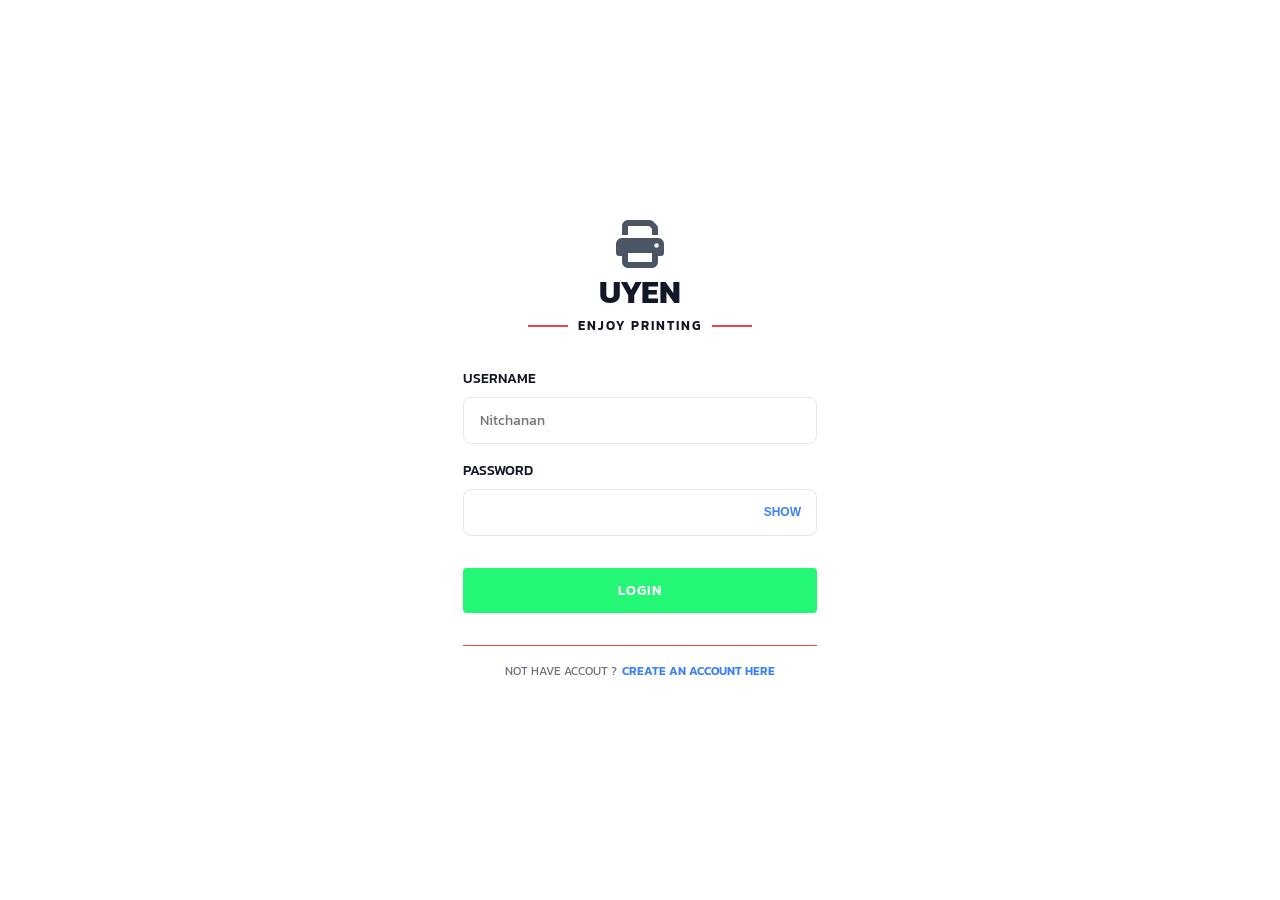
==== index.html @ d8b0818e "first commit" ====
<!DOCTYPE html>
<html lang="th">
<head>
    <meta charset="UTF-8">
    <meta name="viewport" content="width=device-width, initial-scale=1.0">
    <title>UYEN - Login</title>
    <!-- Google Fonts for Thai/English typography -->
    <link rel="preconnect" href="https://fonts.googleapis.com">
    <link rel="preconnect" href="https://fonts.gstatic.com" crossorigin>
    <link href="https://fonts.googleapis.com/css2?family=Kanit:wght@300;400;500;600;700&display=swap" rel="stylesheet">
    <!-- FontAwesome for standard icons (like printer if needed, though we can use img) -->
    <link rel="stylesheet" href="https://cdnjs.cloudflare.com/ajax/libs/font-awesome/6.4.0/css/all.min.css">
    <link rel="stylesheet" href="./css/style.css">
</head>
<body>
    <div class="auth-wrapper">
        <div class="auth-card">
            <!-- Icon placeholder -->
            <div class="auth-logo">
                <i class="fa-solid fa-print" style="font-size: 48px; color: #4b5563;"></i>
            </div>
            
            <h1 class="auth-title">UYEN</h1>
            <div class="auth-subtitle">ENJOY PRINTING</div>
            
            <form id="loginForm" action="./dashboard.html">
                <div class="form-group">
                    <label class="form-label">USERNAME</label>
                    <input type="text" class="form-control" name="username" placeholder="Nitchanan" required>
                </div>
                
                <div class="form-group">
                    <label class="form-label">PASSWORD</label>
                    <div class="input-group">
                        <input type="password" class="form-control" name="password" id="passwordInput" required>
                        <button type="button" class="input-action" id="togglePassword">SHOW</button>
                    </div>
                </div>
                
                <button type="submit" class="btn btn-success" style="margin-top: 1rem;">LOGIN</button>
            </form>
            
            <div class="auth-footer">
                NOT HAVE ACCOUT ? <a href="./register.html">CREATE AN ACCOUNT HERE</a>
            </div>
        </div>
    </div>

    <script src="./js/app.js"></script>
</body>
</html>
---- css/style.css ----
/* Add to style.css */
:root {
  --primary-color: #3b82f6; /* Blue */
  --primary-light: #eff6ff;
  --success-color: #10b981; /* Green */
  --danger-color: #ef4444; /* Red */
  --danger-light: #fef2f2;
  --warning-color: #fbbf24; /* Yellow */
  --text-dark: #111827;
  --text-gray: #6b7280;
  --text-light: #9ca3af;
  --bg-color: #f9fafb;
  --bg-white: #ffffff;
  --border-color: #e5e7eb;
  --border-radius: 8px;
  --border-radius-lg: 16px;
  --font-family: 'Kanit', sans-serif;
}

* { margin: 0; padding: 0; box-sizing: border-box; }

body {
  font-family: var(--font-family);
  background-color: var(--bg-white);
  color: var(--text-dark);
  line-height: 1.5;
}

a { text-decoration: none; color: var(--text-dark); }

/* Top Navigation */
.navbar {
  display: flex;
  justify-content: space-between;
  align-items: center;
  padding: 1rem 2rem;
  box-shadow: 0 1px 3px rgba(0,0,0,0.05);
  background: var(--bg-white);
  position: relative;
}

.nav-left {
  display: flex;
  align-items: center;
  gap: 2rem;
}

.nav-brand {
  font-size: 1.5rem;
  font-weight: 800;
  color: var(--text-dark);
}
.nav-brand span {
  color: var(--primary-color);
}

.hamburger-btn {
  display: none;
  background: none;
  border: none;
  font-size: 1.5rem;
  color: var(--text-gray);
  cursor: pointer;
}

/* Desktop Links */
.nav-links {
  display: flex;
  gap: 1.5rem;
}

/* Mobile Links Dropdown */
.mobile-nav-dropdown {
  display: none;
  position: absolute;
  top: 100%;
  left: 1rem;
  background: white;
  min-width: 150px;
  box-shadow: 0 4px 6px -1px rgba(0, 0, 0, 0.1), 0 2px 4px -1px rgba(0, 0, 0, 0.06);
  border-radius: var(--border-radius);
  border: 1px solid var(--border-color);
  flex-direction: column;
  z-index: 50;
  padding: 0.5rem 0;
}

.mobile-nav-dropdown.show {
  display: flex;
}

.mobile-nav-dropdown .nav-link {
  padding: 0.75rem 1.5rem;
  border-bottom: none;
}
.mobile-nav-dropdown .nav-link:hover, .mobile-nav-dropdown .nav-link.active {
  background-color: var(--primary-light);
}

.nav-link {
  font-weight: 500;
  color: var(--text-gray);
  padding: 0.5rem 0;
  border-bottom: 2px solid transparent;
  transition: all 0.2s;
}

.nav-link.active {
  color: var(--primary-color);
  border-bottom-color: var(--primary-color);
}

.nav-link:hover {
  color: var(--primary-color);
}

.nav-right {
  display: flex;
  align-items: center;
  gap: 1rem;
}

.user-name {
  font-weight: 500;
  font-size: 0.875rem;
}

.btn-logout {
  background-color: var(--danger-color);
  color: white;
  border: none;
  padding: 0.5rem 1rem;
  border-radius: 4px;
  font-size: 0.875rem;
  font-family: var(--font-family);
  cursor: pointer;
}

/* Layout */
.container {
  max-width: 1200px;
  margin: 0 auto;
  padding: 2rem;
}

.page-title {
  font-size: 1.5rem;
  font-weight: 600;
  margin-bottom: 1.5rem;
  color: #1e3a8a; /* Dark blue for titles */
}

/* Grid Layouts */
.dashboard-grid {
  display: grid;
  grid-template-columns: 1fr 1fr;
  gap: 2rem;
}

/* Left Column - Forms & Upload */
.section-card {
  border: 1px solid var(--border-color);
  border-radius: var(--border-radius-lg);
  padding: 1.5rem;
  margin-bottom: 2rem;
}

.section-title {
  font-size: 1.25rem;
  font-weight: 600;
  margin-bottom: 1rem;
}

.upload-zone {
  border: 2px dashed var(--border-color);
  border-radius: var(--border-radius);
  padding: 3rem 2rem;
  text-align: center;
  color: var(--text-gray);
  cursor: pointer;
  background-color: var(--bg-color);
  transition: border-color 0.2s;
}

.upload-zone:hover {
  border-color: var(--primary-color);
}

.upload-icon {
  font-size: 3rem;
  color: #d1d5db;
  margin-bottom: 1rem;
}

.file-item {
  display: flex;
  justify-content: space-between;
  align-items: center;
  padding: 0.75rem 1rem;
  border: 1px solid #fbd38d; /* Orange tint border */
  border-radius: var(--border-radius);
  background-color: #fffaf0;
  margin-bottom: 1.5rem;
}

.file-info {
  display: flex;
  align-items: center;
  gap: 0.5rem;
  color: #d97706; /* Orange text */
  font-weight: 500;
}

.btn-delete {
  background-color: #fca5a5;
  color: white;
  border: none;
  padding: 0.25rem 0.75rem;
  border-radius: 4px;
  font-size: 0.75rem;
  cursor: pointer;
}

/* Inputs */
.form-group {
  margin-bottom: 1rem;
  text-align: left;
}

.form-label {
  display: block;
  font-size: 0.875rem;
  font-weight: 500;
  margin-bottom: 0.5rem;
  color: var(--text-dark);
}

.form-control, .form-select {
  width: 100%;
  padding: 0.75rem 1rem;
  border: 1px solid var(--border-color);
  border-radius: var(--border-radius);
  font-family: var(--font-family);
  font-size: 0.875rem;
}

.input-group {
  position: relative;
  display: flex;
  align-items: center;
}

.input-action {
  position: absolute;
  right: 1rem;
  font-size: 0.75rem;
  font-weight: 600;
  color: var(--primary-color);
  background: none;
  border: none;
  cursor: pointer;
  text-transform: uppercase;
}

.form-select.custom-chevron {
  appearance: none;
  background-image: url("data:image/svg+xml;charset=US-ASCII,%3Csvg%20xmlns%3D%22http%3A%2F%2Fwww.w3.org%2F2000%2Fsvg%22%20width%3D%22292.4%22%20height%3D%22292.4%22%3E%3Cpath%20fill%3D%22%236b7280%22%20d%3D%22M287%2069.4a17.6%2017.6%200%200%200-13-5.4H18.4c-5%200-9.3%201.8-12.9%205.4A17.6%2017.6%200%200%200%200%2082.2c0%205%201.8%209.3%205.4%2012.9l128%20127.9c3.6%203.6%207.8%205.4%2012.8%205.4s9.2-1.8%2012.8-5.4L287%2095c3.5-3.5%205.4-7.8%205.4-12.8%200-5-1.9-9.2-5.5-12.8z%22%2F%3E%3C%2Fsvg%3E");
  background-repeat: no-repeat;
  background-position: right 0.75rem top 50%;
  background-size: 0.65rem auto;
}

/* Buttons */
.btn {
  display: inline-block;
  width: 100%;
  padding: 0.75rem 1.5rem;
  font-size: 0.875rem;
  font-weight: 600;
  font-family: var(--font-family);
  text-align: center;
  border: none;
  border-radius: 4px;
  cursor: pointer;
  transition: all 0.2s ease;
  text-transform: uppercase;
}

.btn-success {
  background-color: #24f676; /* Bright neon green */
  color: white;
  letter-spacing: 1px;
}

/* Right Column - Blue Box */
.schedule-card {
  border: 1px solid var(--primary-color);
  border-radius: var(--border-radius-lg);
  padding: 1.5rem;
  height: max-content;
}

.btn-primary {
  background-color: var(--primary-light);
  color: var(--primary-color);
  border: 1px solid var(--primary-color);
  padding: 0.75rem 1.5rem;
  border-radius: var(--border-radius);
  font-family: var(--font-family);
  font-weight: 600;
  cursor: pointer;
  width: max-content;
  display: inline-block;
  text-align: center;
}

/* Queue List */
.back-link {
  color: var(--text-gray);
  margin-bottom: 2rem;
  display: inline-flex;
  align-items: center;
  gap: 0.5rem;
}

.queue-page-title {
  text-align: center;
  font-size: 1.5rem;
  color: #1e3a8a;
  margin-bottom: 2rem;
}

.queue-list {
  display: flex;
  flex-direction: column;
  gap: 1.5rem;
  max-width: 600px;
  margin: 0 auto;
}

.queue-card {
  border: 1px dashed var(--border-color);
  border-radius: var(--border-radius);
  padding: 1.5rem;
  position: relative;
}

.queue-header {
  display: flex;
  justify-content: space-between;
  align-items: flex-start;
  margin-bottom: 1rem;
}

.queue-user {
  font-weight: 600;
  font-size: 1.125rem;
}

.queue-number-box {
  background-color: var(--primary-light);
  color: var(--primary-color);
  font-size: 1.5rem;
  font-weight: 700;
  padding: 0.5rem 1rem;
  border-radius: var(--border-radius);
  display: flex;
  align-items: center;
  gap: 0.5rem;
}

.queue-number-label {
  font-size: 1rem;
  color: var(--text-dark);
}

.badge {
  display: inline-block;
  padding: 0.25rem 0.5rem;
  border-radius: 4px;
  font-size: 0.75rem;
  font-weight: 500;
}

.badge-success { background-color: var(--success-color); color: white; }
.badge-warning { background-color: var(--warning-color); color: white; }

.queue-details {
  display: grid;
  grid-template-columns: 1fr 1fr;
  gap: 0.5rem 1rem;
  font-size: 0.875rem;
  margin-bottom: 1rem;
  color: var(--text-gray);
}

.queue-details span {
  color: var(--primary-color);
  font-weight: 500;
}

.queue-note {
  background-color: var(--danger-light);
  color: var(--danger-color);
  padding: 0.5rem;
  border-radius: 4px;
  font-size: 0.875rem;
  margin-bottom: 1rem;
  display: flex;
}

.queue-note strong {
  margin-right: 0.5rem;
}

.queue-actions {
  display: flex;
  justify-content: flex-end;
}

.btn-cancel {
  background-color: var(--danger-color);
  color: white;
  border: none;
  padding: 0.5rem 1.5rem;
  border-radius: var(--border-radius);
  font-family: var(--font-family);
  cursor: pointer;
}

.btn-cancel:disabled {
  background-color: #e5e7eb;
  color: #9ca3af;
  cursor: not-allowed;
}

/* Auth specific resets since we use one style file */
.auth-wrapper {
  display: flex;
  justify-content: center;
  align-items: center;
  min-height: 100vh;
  background-color: var(--bg-white);
}

.auth-card {
  background: white;
  padding: 3rem;
  border-radius: 0;
  width: 100%;
  max-width: 450px;
  text-align: center;
}

.auth-subtitle {
  font-size: 0.8rem;
  font-weight: 600;
  letter-spacing: 2px;
  color: var(--text-dark);
  display: flex;
  align-items: center;
  justify-content: center;
  margin-bottom: 2rem;
}

.auth-subtitle::before,
.auth-subtitle::after {
  content: "";
  height: 2px;
  width: 40px;
  background-color: var(--danger-color);
  margin: 0 10px;
}

.auth-footer {
  margin-top: 2rem;
  padding-top: 1rem;
  border-top: 1px solid var(--danger-color);
  font-size: 0.75rem;
  color: var(--text-gray);
  display: flex;
  justify-content: center;
  align-items: center;
  gap: 5px;
}

.auth-footer a {
  color: var(--primary-color);
  font-weight: 600;
  text-transform: uppercase;
}

/* Calendar Styles */
.calendar-day {
  cursor: pointer;
  padding: 0.25rem 0;
  border-radius: 4px;
  transition: all 0.2s;
}
.calendar-day:hover:not(.empty):not(.disabled) {
  background-color: var(--primary-light);
  color: var(--primary-color);
}
.calendar-day.selected {
  background-color: var(--danger-color);
  color: white !important;
  border-radius: 50%;
}
.calendar-day.holiday {
  color: var(--danger-color);
}
.calendar-day.disabled {
  color: #e5e7eb;
  pointer-events: none;
}

/* Responsive Media Queries */
@media (max-width: 768px) {
  .navbar {
    padding: 1.25rem 1.5rem;
  }
  
  .nav-left {
    gap: 1rem;
    flex-direction: row-reverse;
  }

  .nav-links {
    display: none; /* Hide desktop links */
  }

  .hamburger-btn {
    display: block; /* Show hamburger */
  }

  .dashboard-grid {
    grid-template-columns: 1fr;
    gap: 1rem;
  }

  .container {
    padding: 1rem;
  }

  .queue-list {
    margin: 0;
  }

  .back-link {
    display: none !important;
  }

  .queue-page-title {
    text-align: left;
    margin-top: 0.5rem;
    margin-bottom: 1rem;
  }

  .btn-primary {
    width: 100%;
  }

  /* Auth mobile */
  .auth-card {
    padding: 2rem 1.5rem;
    max-width: 100%;
  }
  .auth-wrapper {
    padding: 1rem;
  }
  
  .auth-subtitle::before, .auth-subtitle::after {
    width: 25px;
  }
  
  .schedule-card {
    border: none;
    padding: 0;
  }
  
  .queue-card {
    padding: 1rem;
  }
  
  .queue-actions .btn-cancel {
    width: 100%;
  }
}
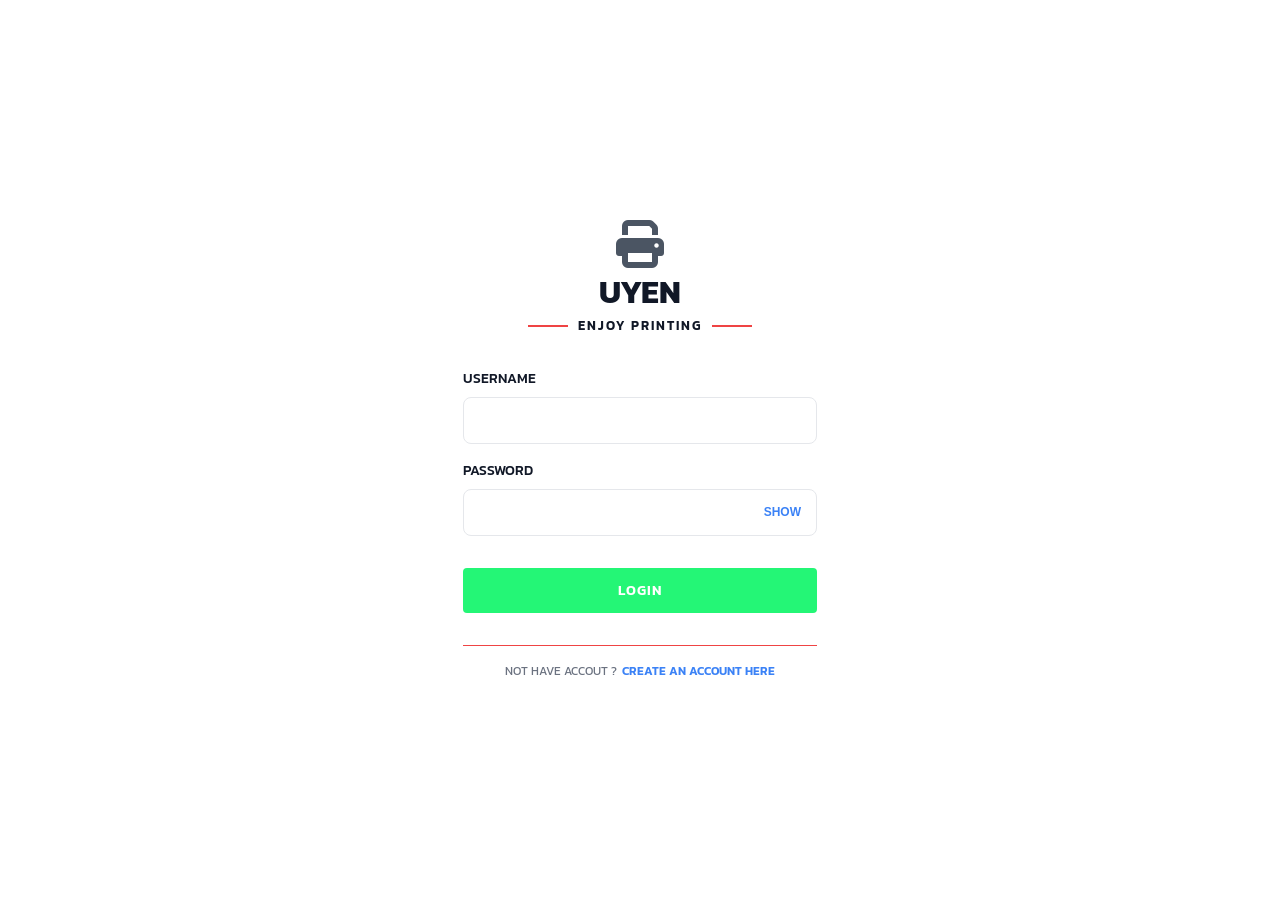
==== commit 6f31e054: "first commit" ====
--- a/index.html
+++ b/index.html
@@ -26,7 +26,7 @@
             <form id="loginForm" action="./dashboard.html">
                 <div class="form-group">
                     <label class="form-label">USERNAME</label>
-                    <input type="text" class="form-control" name="username" placeholder="Nitchanan" required>
+                    <input type="text" class="form-control" name="username" required>
                 </div>
                 
                 <div class="form-group">
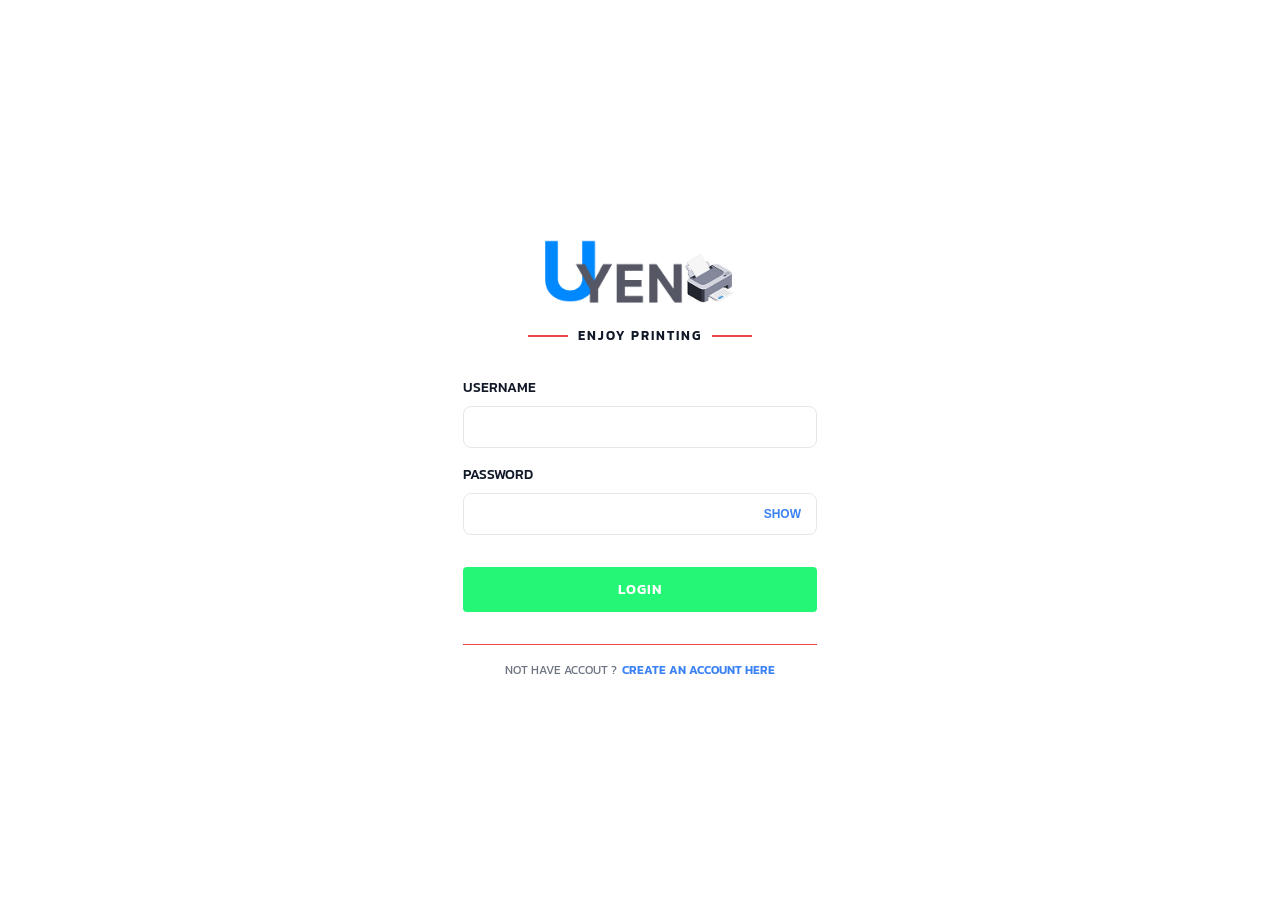
==== commit fba54637: "Updata final" ====
--- a/index.html
+++ b/index.html
@@ -16,24 +16,23 @@
     <div class="auth-wrapper">
         <div class="auth-card">
             <!-- Icon placeholder -->
-            <div class="auth-logo">
-                <i class="fa-solid fa-print" style="font-size: 48px; color: #4b5563;"></i>
+            <div class="auth-logo" style="margin-bottom: 0.5rem;">
+                <img src="./images/logo.png" alt="UYEN Logo" style="width: 200px; max-width: 100%; height: auto;">
             </div>
             
-            <h1 class="auth-title">UYEN</h1>
             <div class="auth-subtitle">ENJOY PRINTING</div>
             
             <form id="loginForm" action="./dashboard.html">
                 <div class="form-group">
                     <label class="form-label">USERNAME</label>
-                    <input type="text" class="form-control" name="username" required>
+                    <input type="text" class="form-control" name="username" id="usernameInput" oninput="validateUsername(this)" required>
                 </div>
                 
                 <div class="form-group">
                     <label class="form-label">PASSWORD</label>
                     <div class="input-group">
-                        <input type="password" class="form-control" name="password" id="passwordInput" required>
-                        <button type="button" class="input-action" id="togglePassword">SHOW</button>
+                        <input type="password" class="form-control" name="password" id="passwordInput" oninput="validatePassword(this)" required>
+                        <button type="button" class="input-action" onclick="togglePassword('passwordInput', this)">SHOW</button>
                     </div>
                 </div>
                 
@@ -46,6 +45,7 @@
         </div>
     </div>
 
+    <script src="./js/utils.js"></script>
     <script src="./js/app.js"></script>
 </body>
 </html>
--- a/css/style.css
+++ b/css/style.css
@@ -36,7 +36,9 @@
   padding: 1rem 2rem;
   box-shadow: 0 1px 3px rgba(0,0,0,0.05);
   background: var(--bg-white);
-  position: relative;
+  position: sticky;
+  top: 0;
+  z-index: 100;
 }
 
 .nav-left {
@@ -240,8 +242,50 @@
   padding: 0.75rem 1rem;
   border: 1px solid var(--border-color);
   border-radius: var(--border-radius);
-  font-family: var(--font-family);
   font-size: 0.875rem;
+  transition: border-color 0.2s, box-shadow 0.2s;
+}
+
+.form-control:focus, .form-select:focus {
+  outline: none;
+  border-color: var(--primary-color);
+}
+
+.number-input-group {
+  display: flex;
+  align-items: center;
+}
+.number-input-group .form-control {
+  text-align: center;
+  border-radius: 0;
+  border-left: none;
+  border-right: none;
+  -moz-appearance: textfield;
+  appearance: textfield;
+}
+.number-input-group .form-control::-webkit-outer-spin-button,
+.number-input-group .form-control::-webkit-inner-spin-button {
+  -webkit-appearance: none;
+  margin: 0;
+}
+.number-input-group button {
+  background: #f9fafb;
+  border: 1px solid var(--border-color);
+  padding: 0.75rem 1.25rem;
+  font-size: 1rem;
+  font-weight: 600;
+  cursor: pointer;
+  color: var(--text-dark);
+  transition: background 0.2s;
+}
+.number-input-group .btn-minus {
+  border-radius: var(--border-radius) 0 0 var(--border-radius);
+}
+.number-input-group .btn-plus {
+  border-radius: 0 var(--border-radius) var(--border-radius) 0;
+}
+.number-input-group button:hover {
+  background: #e5e7eb;
 }
 
 .input-group {
@@ -497,10 +541,6 @@
   border-radius: 4px;
   transition: all 0.2s;
 }
-.calendar-day:hover:not(.empty):not(.disabled) {
-  background-color: var(--primary-light);
-  color: var(--primary-color);
-}
 .calendar-day.selected {
   background-color: var(--danger-color);
   color: white !important;
@@ -587,3 +627,173 @@
   }
 }
 
+/* ─── Input Validation Error State ──────────────────────────────────────────── */
+@keyframes inputShake {
+    0% { transform: translateX(0); }
+    20% { transform: translateX(-5px); }
+    40% { transform: translateX(5px); }
+    60% { transform: translateX(-4px); }
+    80% { transform: translateX(4px); }
+    100% { transform: translateX(0); }
+}
+
+.input-error {
+    border-color: #ef4444 !important;
+    box-shadow: 0 0 0 3px rgba(239, 68, 68, 0.2) !important;
+    background-color: #fff5f5 !important;
+    animation: inputShake 0.35s ease;
+    transition: border-color 0.2s, box-shadow 0.2s, background-color 0.2s;
+}
+
+/* ─────────────────────────────────────────────────────────────────────────────
+   Premium Modern Modals (Inspired by utils.js)
+   ───────────────────────────────────────────────────────────────────────────── */
+
+.modal-overlay {
+    position: fixed;
+    inset: 0;
+    background: rgba(0, 0, 0, 0.55);
+    z-index: 9999;
+    display: flex;
+    justify-content: center;
+    align-items: center;
+    backdrop-filter: blur(3px);
+    padding: 20px;
+}
+
+.modal {
+    background: #fff;
+    border-radius: 14px;
+    overflow: hidden;
+    box-shadow: 0 25px 60px rgba(0, 0, 0, 0.25);
+    font-family: "Prompt", sans-serif;
+    transition: all 0.25s cubic-bezier(0.34, 1.56, 0.64, 1);
+    border: none;
+}
+
+/* Base Modal Header & Body */
+.modal-status-mini {
+    width: 90%;
+    max-width: 260px;
+    border-radius: 12px;
+    overflow: visible;
+    text-align: center;
+    box-shadow: 0 10px 30px rgba(0, 0, 0, 0.15);
+}
+
+.modal-header-compact {
+    padding: 15px;
+}
+.modal-header-status-success {
+    background: linear-gradient(135deg, #22c55e, #16a34a);
+    color: white;
+}
+.modal-header-status-error {
+    background: linear-gradient(135deg, #ef4444, #dc2626);
+    color: white;
+}
+
+.modal-title-status-smaller {
+    font-size: 18px;
+    font-weight: 700;
+    margin: 0;
+}
+
+.modal-body-status-compact {
+    padding: 30px 15px 25px;
+    background-color: #fff;
+    display: flex;
+    flex-direction: column;
+    align-items: center;
+}
+
+/* Icons */
+.modal-icon-circle-large-success {
+    width: 50px;
+    height: 50px;
+    border-radius: 50%;
+    background-color: #26F977;
+    display: flex;
+    justify-content: center;
+    align-items: center;
+    margin: 0 auto 15px auto;
+}
+
+.modal-icon-circle-large-error {
+    width: 50px;
+    height: 50px;
+    border-radius: 50%;
+    background-color: #F30606;
+    display: flex;
+    justify-content: center;
+    align-items: center;
+    margin: 0 auto 15px auto;
+}
+
+.modal-checkmark-white {
+    width: 14px;
+    height: 26px;
+    border: solid white;
+    border-width: 0 4px 4px 0;
+    transform: rotate(45deg);
+    margin-bottom: 6px;
+}
+
+/* Typography */
+.modal-h3-status {
+    font-size: 16px;
+    color: #1f2937;
+    margin-bottom: 8px;
+}
+
+.modal-p-timer {
+    color: #9ca3af;
+    font-size: 12px;
+    font-weight: 500;
+    margin-bottom: 0;
+}
+
+.fw-700 { font-weight: 700; }
+.pb-8 { padding-bottom: 8px; }
+.lh-1 { line-height: 1; }
+.text-white { color: white; }
+.f-30 { font-size: 30px; }
+
+/* Modal Animations */
+@keyframes fadeInOverlay {
+    from { background-color: rgba(0, 0, 0, 0); backdrop-filter: blur(0px); }
+    to { background-color: rgba(0, 0, 0, 0.55); backdrop-filter: blur(3px); }
+}
+
+@keyframes fadeOutOverlay {
+    from { background-color: rgba(0, 0, 0, 0.55); backdrop-filter: blur(3px); }
+    to { background-color: rgba(0, 0, 0, 0); backdrop-filter: blur(0px); }
+}
+
+@keyframes modalEntry {
+    0% { opacity: 0; transform: scale(0.9) translateY(20px); }
+    100% { opacity: 1; transform: scale(1) translateY(0); }
+}
+
+@keyframes modalExit {
+    0% { opacity: 1; transform: scale(1) translateY(0); }
+    100% { opacity: 0; transform: scale(0.9) translateY(20px); }
+}
+
+.modal-overlay:not(.hidden) {
+    animation: fadeInOverlay 0.3s ease-out forwards;
+}
+
+.modal-overlay.closing {
+    animation: fadeOutOverlay 0.25s ease-in forwards !important;
+}
+
+.modal-overlay:not(.hidden) .modal {
+    animation: modalEntry 0.35s cubic-bezier(0.34, 1.56, 0.64, 1) forwards;
+}
+
+.modal-overlay.closing .modal {
+    animation: modalExit 0.25s ease-in forwards !important;
+}
+
+
